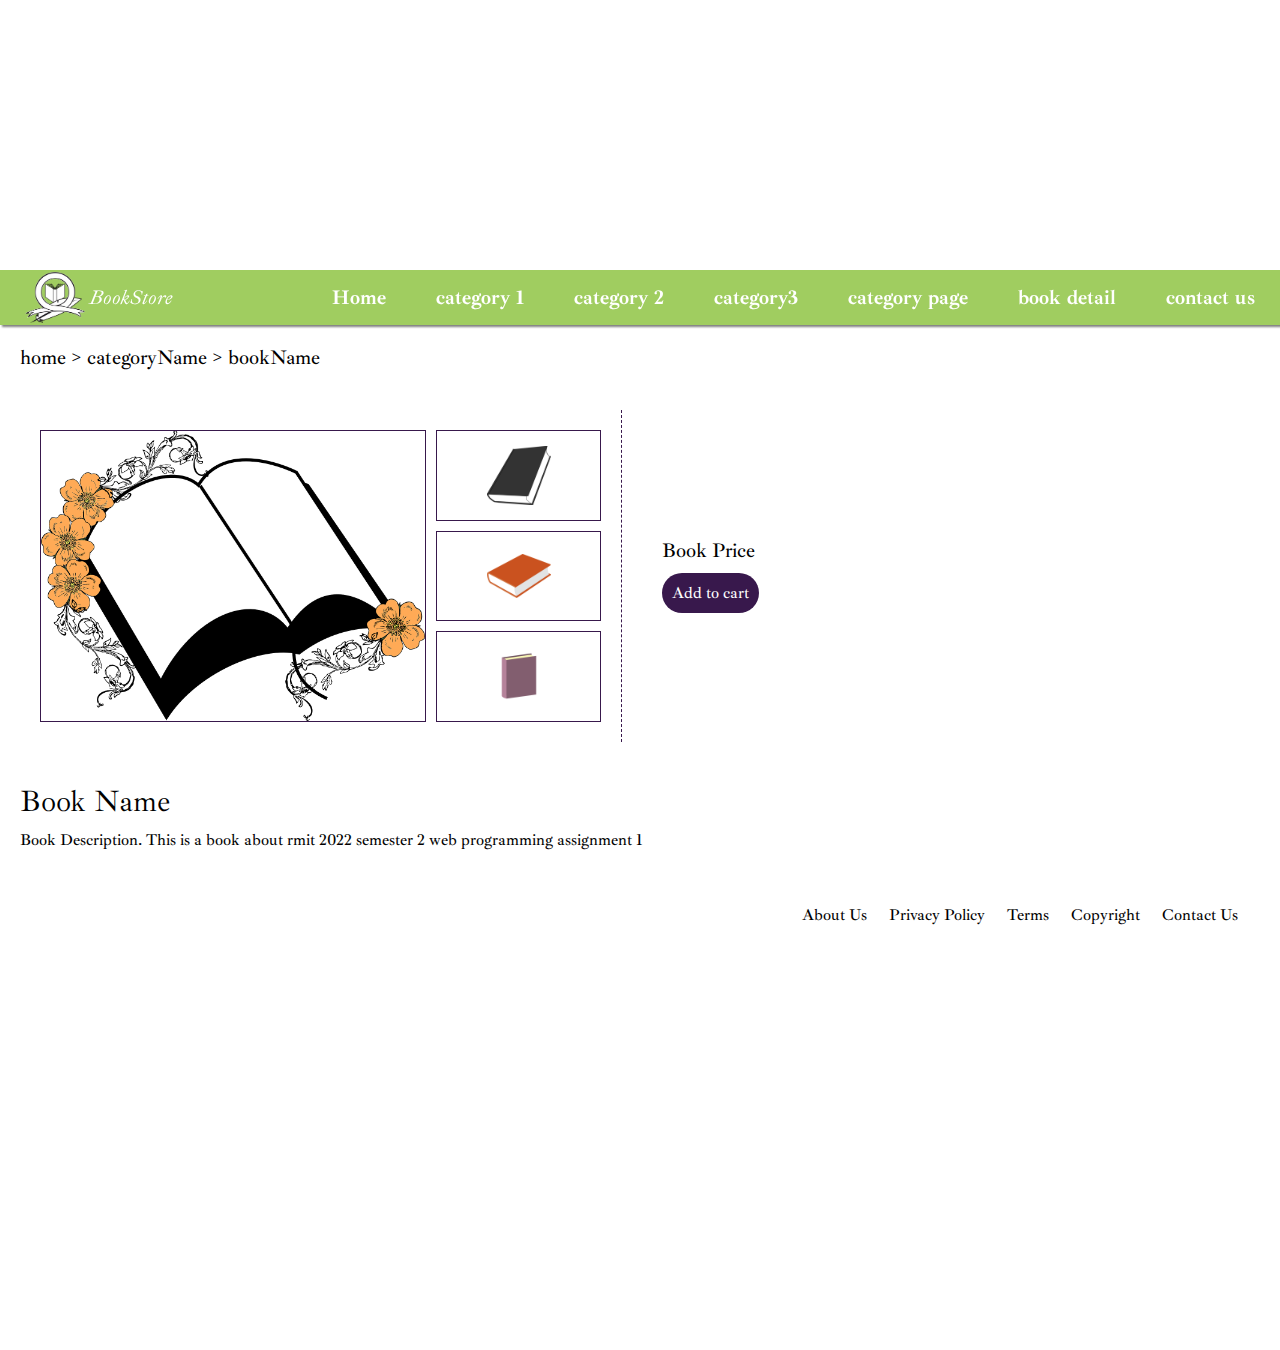
==== html/book.html @ c4f8e21c "bookstore-1" ====
<!DOCTYPE html>
<html lang="en">
<head>
  <meta charset="UTF-8">
  <meta http-equiv="X-UA-Compatible" content="IE=edge">
  <meta name="viewport" content="width=device-width, initial-scale=1.0">
  <title>WebProgramming</title>
  <link rel="stylesheet" href="../css/style.css">
</head>
<body>
  <header>
    <!-- header intro img  -->
    <div class="intro">
      welcome to the BookStore
    </div>
      <!-- header nav -->

    <nav class="nav">
      <h1>
        <a class="nav_homelink" href="../index.html">
          <img src="../img/book-g0aa20adb2_1280.png" alt="move to the homepage">
          <span>
            BookStore
          </span>
          
          <!-- (Clker-Free-Vector-Images,july 2014) -->
        </a>
      </h1>
      <input class="nav_btn"
      type="checkbox" name="nav_btn" id="nav_btn">
      <div class="nav_list">
        <ul>
          <li>
            <a href="../index.html">
              Home
            </a>
          </li>
          <li><a href="../index.html/#category_1">category 1</a></li>
          <li><a href="../index.html/#category_2">category 2</a></li>
          <li><a href="../index.html/#category_3">category3 </a></li>
          <li><a href="./category.html">category page</a></li>
          <li><a href="./book.html">book detail</a></li>
          <li><a href="#">contact us</a></li>
        </ul>
      </div>
      
    </nav>
  </header>
  <main class="book">
    <section class="book_bc">
      <span>
        <span>
          <a href="../index.html">home</a>
          <span>
            >
          </span>
        </span>
        <span>
          <a href="./category.html">
            categoryName
          </a>
          <span>
            >
          </span>
        </span>
      </span>
      <span>
        bookName
      </span>
    </section>
    <!-- book detail  -->
    <section class="book_detail-1">
      <figure class="book_detail-img">
        <div class="book_img-1">
          <img src="../img/floral-g00763af2f_1280.png" alt="book picture opened">
          <!-- (Clker-Free-Vector-Images / 29545 images, July 2014) -->
        </div>
        <div class="book_img-2">
          <img src="../img/book-g4114bfc31_1280.png" alt="book picture black cover">
          <!-- (OpenClipart-Vectors / 27383 images, oct 2013) -->
        </div>
        <div class="book_img-3">
          <img src="../img/author-g588e54ae8_1280.png" alt="book picture orange cover">
          <!-- (OpenClipart-Vectors / 27383 images,oct 2013) -->
        </div>
        <div class="book_img-4">
          <img src="../img/a-book-g132f05724_1280.png" alt="book picture purple cover">
        </div>
      </figure>
      <div class="book_detail-add">
        <div class="book_detail-price">
          Book Price
        </div>
        <div class="book_detail-cart">
          <input
          type="button" value="Add to cart">
        </div>

      </div>

    </section>
    <!-- book description -->
    <section class="book_detail-2">
      <div class="book_detail-name">
        <h2>Book Name</h2>
      </div>
      <div class="book_detail-desc">
        Book Description. This is a book about rmit 2022 semester 2 web programming assignment 1
      </div>
    </section>
  </main>
  <!-- footer  -->
  <footer>
    <table>
      <tr>
        <td>
          <a href="#">
            About Us
          </a></td>
        <td>
          <a href="#">
            Privacy Policy        
          </a>
        </td>
        <td>
          <a href="#">
            Terms   
          </a>
        </td>
        <td>
          <a href="#">
            Copyright
          </a>
        </td>
        <td>
          <a href="./contact">
            Contact Us
          </a>
        </td>
      </tr>
    </table>
  </footer>
</body>
</html>
---- css/style.css ----
/* css links */
@import url(./index.css);
@import url(./category.css);
@import url(./book.css);
@import url(./contact.css);

/* font  */
@font-face {
  font-family: "ibarra_italic";
  src: url(../font/static/IbarraRealNova-Italic.ttf);
}

@font-face {
  font-family: "ibarra";
  font-weight: 200;
  src: url(../font/static/IbarraRealNova-Medium.ttf);
}
@font-face {
  font-family: "ibarra";
  font-weight: 400;
  src: url(../font/static/IbarraRealNova-Regular.ttf);
}
@font-face {
  font-family: "ibarra";
  font-weight: 600;
  src: url(../font/static/IbarraRealNova-SemiBold.ttf);
}
@font-face {
  font-family: "ibarra";
  font-weight: 800;
  src: url(../font/static/IbarraRealNova-Bold.ttf);
}
@font-face {
  font-family: "opensans";
  font-weight: 300;
  src: url(../font/static/OpenSans/OpenSans-Light.ttf);
}
@font-face {
  font-family: "opensans";
  font-weight: 400;
  src: url(../font/static/IbarraRealNova-Medium.ttf);
}
@font-face {
  font-family: "opensans";
  font-weight: 600;
  src: url(../font/static/OpenSans/OpenSans-SemiBold.ttf);
}
@font-face {
  font-family: "opensans";
  font-weight: 700;
  src: url(../font/static/IbarraRealNova-Bold.ttf);
}

/* variables  */

:root {
  --color-main: #A0CD60;
  --color-sub: #00A200;
  --color-dark: #1C646D;
  --color-point: #38184C;
  --color-text: #1F0802;
  --color-lighter: #DC9C86;
  --color-light-bd: #FFE6D6;
  --color-light-bg: #FFF5ED;

  --font-title: 44px;
  --font-subtitle: 32px;
  --font-tag: 26px;
  --font-larger: 20px;
  --font-text: 18px;

  --height-toolbar: 55px;
}


/* reset */

body {
  margin: 0;
  font-family: "opensans";
  min-height: 150vh;
}

h1, h2, h3, h4, h5, h6 {
  font-size: inherit;
  font-weight: normal;
  font-family: "ibarra";
  margin: 0;
}

p {
  margin: 0;
}

strong, em {
  font-weight: inherit;
  font-style: normal;
}

ul, ol {
  margin: 0;
  padding: 0;
  list-style-type: none;
}

dl { margin: 0; }
dd {
  margin: 0;
  display: inline;
}

figure { margin: 0; }

a {
  text-decoration: none;
  color: inherit;
}

th { font-weight: normal; }

address { font-style: inherit; }


/* screen reader only  */
.sr-only {
	position: absolute;
	width: 1px;
	height: 1px;
	padding: 0;
	margin: -1px;
	overflow: hidden;
	clip: rect(0, 0, 0, 0);
	white-space: nowrap;
	border-width: 0;
}
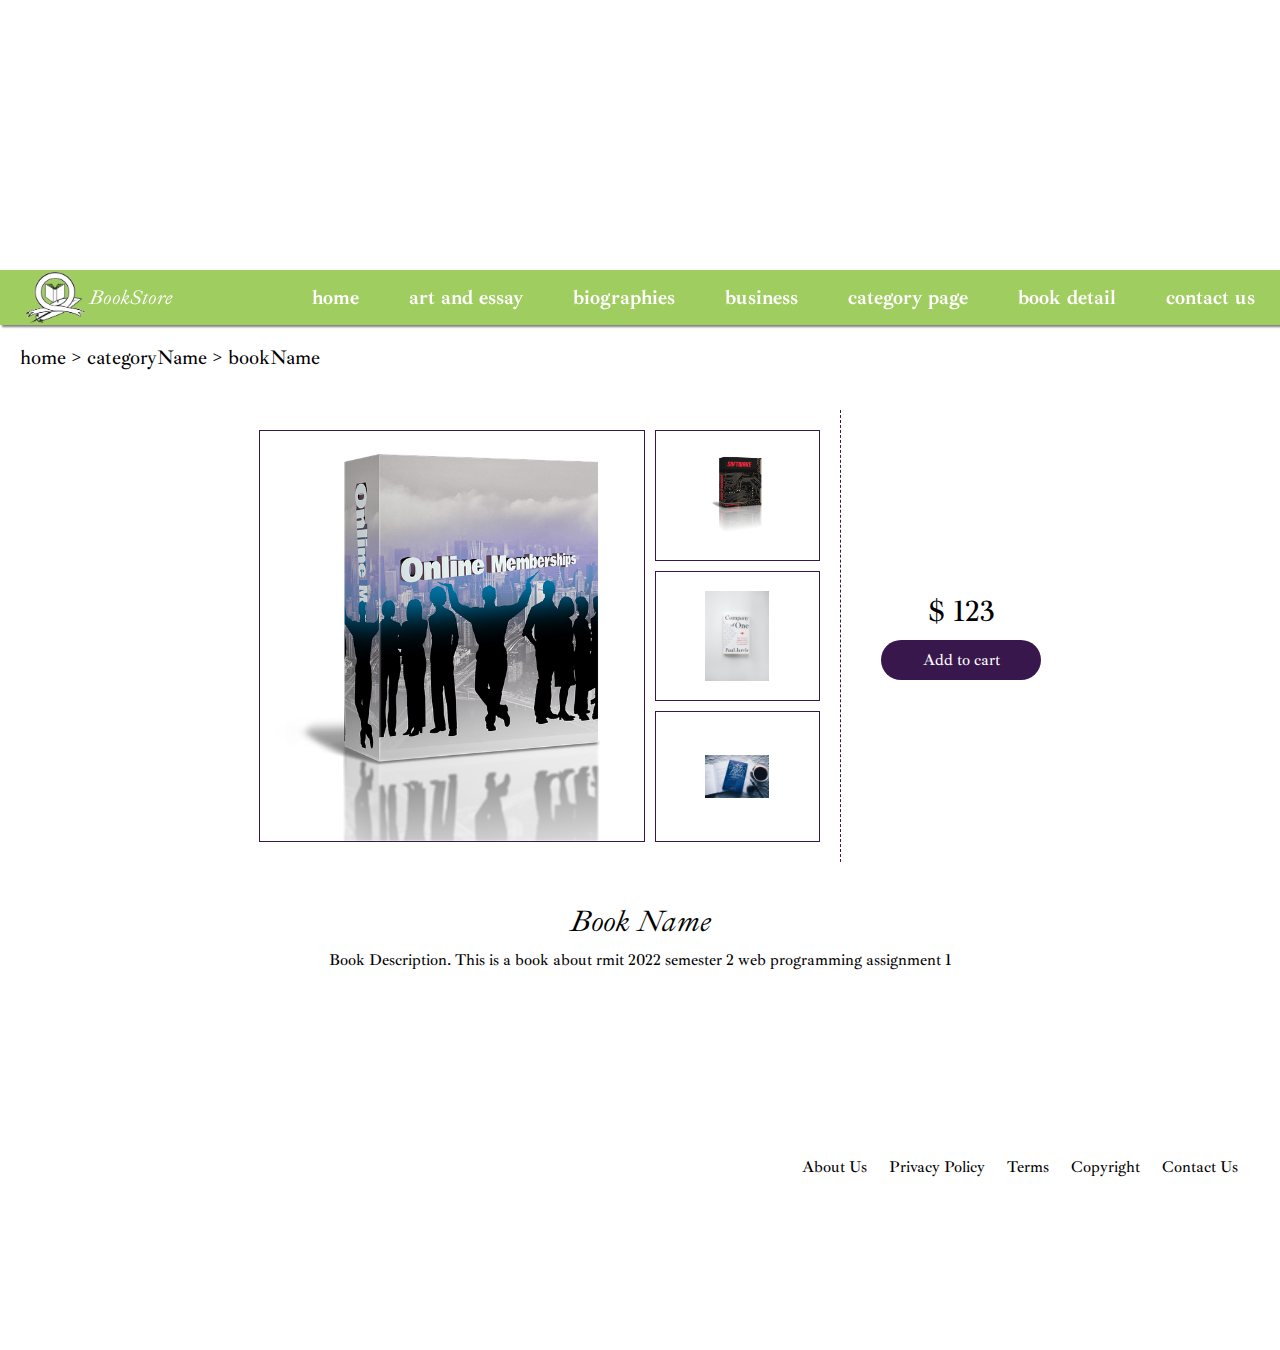
==== commit 5ae8bea9: "Add files via upload" ====
--- a/html/book.html
+++ b/html/book.html
@@ -1,144 +1,144 @@
-<!DOCTYPE html>
-<html lang="en">
-<head>
-  <meta charset="UTF-8">
-  <meta http-equiv="X-UA-Compatible" content="IE=edge">
-  <meta name="viewport" content="width=device-width, initial-scale=1.0">
-  <title>WebProgramming</title>
-  <link rel="stylesheet" href="../css/style.css">
-</head>
-<body>
-  <header>
-    <!-- header intro img  -->
-    <div class="intro">
-      welcome to the BookStore
-    </div>
-      <!-- header nav -->
-
-    <nav class="nav">
-      <h1>
-        <a class="nav_homelink" href="../index.html">
-          <img src="../img/book-g0aa20adb2_1280.png" alt="move to the homepage">
-          <span>
-            BookStore
-          </span>
-          
-          <!-- (Clker-Free-Vector-Images,july 2014) -->
-        </a>
-      </h1>
-      <input class="nav_btn"
-      type="checkbox" name="nav_btn" id="nav_btn">
-      <div class="nav_list">
-        <ul>
-          <li>
-            <a href="../index.html">
-              Home
-            </a>
-          </li>
-          <li><a href="../index.html/#category_1">category 1</a></li>
-          <li><a href="../index.html/#category_2">category 2</a></li>
-          <li><a href="../index.html/#category_3">category3 </a></li>
-          <li><a href="./category.html">category page</a></li>
-          <li><a href="./book.html">book detail</a></li>
-          <li><a href="#">contact us</a></li>
-        </ul>
-      </div>
-      
-    </nav>
-  </header>
-  <main class="book">
-    <section class="book_bc">
-      <span>
-        <span>
-          <a href="../index.html">home</a>
-          <span>
-            >
-          </span>
-        </span>
-        <span>
-          <a href="./category.html">
-            categoryName
-          </a>
-          <span>
-            >
-          </span>
-        </span>
-      </span>
-      <span>
-        bookName
-      </span>
-    </section>
-    <!-- book detail  -->
-    <section class="book_detail-1">
-      <figure class="book_detail-img">
-        <div class="book_img-1">
-          <img src="../img/floral-g00763af2f_1280.png" alt="book picture opened">
-          <!-- (Clker-Free-Vector-Images / 29545 images, July 2014) -->
-        </div>
-        <div class="book_img-2">
-          <img src="../img/book-g4114bfc31_1280.png" alt="book picture black cover">
-          <!-- (OpenClipart-Vectors / 27383 images, oct 2013) -->
-        </div>
-        <div class="book_img-3">
-          <img src="../img/author-g588e54ae8_1280.png" alt="book picture orange cover">
-          <!-- (OpenClipart-Vectors / 27383 images,oct 2013) -->
-        </div>
-        <div class="book_img-4">
-          <img src="../img/a-book-g132f05724_1280.png" alt="book picture purple cover">
-        </div>
-      </figure>
-      <div class="book_detail-add">
-        <div class="book_detail-price">
-          Book Price
-        </div>
-        <div class="book_detail-cart">
-          <input
-          type="button" value="Add to cart">
-        </div>
-
-      </div>
-
-    </section>
-    <!-- book description -->
-    <section class="book_detail-2">
-      <div class="book_detail-name">
-        <h2>Book Name</h2>
-      </div>
-      <div class="book_detail-desc">
-        Book Description. This is a book about rmit 2022 semester 2 web programming assignment 1
-      </div>
-    </section>
-  </main>
-  <!-- footer  -->
-  <footer>
-    <table>
-      <tr>
-        <td>
-          <a href="#">
-            About Us
-          </a></td>
-        <td>
-          <a href="#">
-            Privacy Policy        
-          </a>
-        </td>
-        <td>
-          <a href="#">
-            Terms   
-          </a>
-        </td>
-        <td>
-          <a href="#">
-            Copyright
-          </a>
-        </td>
-        <td>
-          <a href="./contact">
-            Contact Us
-          </a>
-        </td>
-      </tr>
-    </table>
-  </footer>
-</body>
+<!DOCTYPE html>
+<html lang="en">
+<head>
+  <meta charset="UTF-8">
+  <meta http-equiv="X-UA-Compatible" content="IE=edge">
+  <meta name="viewport" content="width=device-width, initial-scale=1.0">
+  <title>WebProgramming</title>
+  <link rel="stylesheet" href="../css/style.css">
+</head>
+<body>
+  <header>
+    <!-- header intro img  -->
+    <div class="intro">
+      welcome to the BookStore
+    </div>
+      <!-- header nav -->
+
+    <nav class="nav">
+      <h1>
+        <a class="nav_homelink" href="../index.html">
+          <img src="../img/book-g0aa20adb2_1280.png" alt="move to the homepage">
+          <span>
+            BookStore
+          </span>
+          
+          <!-- (Clker-Free-Vector-Images,july 2014) -->
+        </a>
+      </h1>
+      <input class="nav_btn"
+      type="checkbox" name="nav_btn" id="nav_btn">
+      <div class="nav_list">
+        <ul>
+          <li>
+            <a href="../index.html">
+              home
+            </a>
+          </li>
+          <li><a href="../index.html#category_1">art and essay</a></li>
+          <li><a href="../index.html#category_2">biographies</a></li>
+          <li><a href="../index.html#category_3">business </a></li>
+          <li><a href="./category.html">category page</a></li>
+          <li><a href="./book.html">book detail</a></li>
+          <li><a href="./contact.html">contact us</a></li>
+        </ul>
+      </div>
+      
+    </nav>
+  </header>
+  <main class="book">
+    <section class="book_bc">
+      <span>
+        <span>
+          <a href="../index.html">home</a>
+          <span>
+            >
+          </span>
+        </span>
+        <span>
+          <a href="./category.html">
+            categoryName
+          </a>
+          <span>
+            >
+          </span>
+        </span>
+      </span>
+      <span>
+        bookName
+      </span>
+    </section>
+    <!-- book detail  -->
+    <section class="book_detail-1">
+      <figure class="book_detail-img">
+        <div class="book_img-1">
+          <img src="../img/13.png" alt="book picture opened">
+          <!-- (Clker-Free-Vector-Images / 29545 images, July 2014) -->
+        </div>
+        <div class="book_img-2">
+          <img src="../img/14.png" alt="book picture black cover">
+          <!-- (OpenClipart-Vectors / 27383 images, oct 2013) -->
+        </div>
+        <div class="book_img-3">
+          <img src="../img/15.jpg" alt="book picture orange cover">
+          <!-- (OpenClipart-Vectors / 27383 images,oct 2013) -->
+        </div>
+        <div class="book_img-4">
+          <img src="../img/16.jpg" alt="book picture purple cover">
+        </div>
+      </figure>
+      <div class="book_detail-add">
+        <div class="book_detail-price">
+          $ 123
+        </div>
+        <div class="book_detail-cart">
+          <input
+          type="button" value="Add to cart">
+        </div>
+
+      </div>
+
+    </section>
+    <!-- book description -->
+    <section class="book_detail-2">
+      <div class="book_detail-name">
+        <h2>Book Name</h2>
+      </div>
+      <div class="book_detail-desc">
+        Book Description. This is a book about rmit 2022 semester 2 web programming assignment 1
+      </div>
+    </section>
+  </main>
+  <!-- footer  -->
+  <footer>
+    <table>
+      <tr>
+        <td>
+          <a href="#">
+            About Us
+          </a></td>
+        <td>
+          <a href="#">
+            Privacy Policy        
+          </a>
+        </td>
+        <td>
+          <a href="#">
+            Terms   
+          </a>
+        </td>
+        <td>
+          <a href="#">
+            Copyright
+          </a>
+        </td>
+        <td>
+          <a href="./contact.html">
+            Contact Us
+          </a>
+        </td>
+      </tr>
+    </table>
+  </footer>
+</body>
 </html>--- a/css/style.css
+++ b/css/style.css
@@ -1,135 +1,201 @@
-/* css links */
-@import url(./index.css);
-@import url(./category.css);
-@import url(./book.css);
-@import url(./contact.css);
-
-/* font  */
-@font-face {
-  font-family: "ibarra_italic";
-  src: url(../font/static/IbarraRealNova-Italic.ttf);
-}
-
-@font-face {
-  font-family: "ibarra";
-  font-weight: 200;
-  src: url(../font/static/IbarraRealNova-Medium.ttf);
-}
-@font-face {
-  font-family: "ibarra";
-  font-weight: 400;
-  src: url(../font/static/IbarraRealNova-Regular.ttf);
-}
-@font-face {
-  font-family: "ibarra";
-  font-weight: 600;
-  src: url(../font/static/IbarraRealNova-SemiBold.ttf);
-}
-@font-face {
-  font-family: "ibarra";
-  font-weight: 800;
-  src: url(../font/static/IbarraRealNova-Bold.ttf);
-}
-@font-face {
-  font-family: "opensans";
-  font-weight: 300;
-  src: url(../font/static/OpenSans/OpenSans-Light.ttf);
-}
-@font-face {
-  font-family: "opensans";
-  font-weight: 400;
-  src: url(../font/static/IbarraRealNova-Medium.ttf);
-}
-@font-face {
-  font-family: "opensans";
-  font-weight: 600;
-  src: url(../font/static/OpenSans/OpenSans-SemiBold.ttf);
-}
-@font-face {
-  font-family: "opensans";
-  font-weight: 700;
-  src: url(../font/static/IbarraRealNova-Bold.ttf);
-}
-
-/* variables  */
-
-:root {
-  --color-main: #A0CD60;
-  --color-sub: #00A200;
-  --color-dark: #1C646D;
-  --color-point: #38184C;
-  --color-text: #1F0802;
-  --color-lighter: #DC9C86;
-  --color-light-bd: #FFE6D6;
-  --color-light-bg: #FFF5ED;
-
-  --font-title: 44px;
-  --font-subtitle: 32px;
-  --font-tag: 26px;
-  --font-larger: 20px;
-  --font-text: 18px;
-
-  --height-toolbar: 55px;
-}
-
-
-/* reset */
-
-body {
-  margin: 0;
-  font-family: "opensans";
-  min-height: 150vh;
-}
-
-h1, h2, h3, h4, h5, h6 {
-  font-size: inherit;
-  font-weight: normal;
-  font-family: "ibarra";
-  margin: 0;
-}
-
-p {
-  margin: 0;
-}
-
-strong, em {
-  font-weight: inherit;
-  font-style: normal;
-}
-
-ul, ol {
-  margin: 0;
-  padding: 0;
-  list-style-type: none;
-}
-
-dl { margin: 0; }
-dd {
-  margin: 0;
-  display: inline;
-}
-
-figure { margin: 0; }
-
-a {
-  text-decoration: none;
-  color: inherit;
-}
-
-th { font-weight: normal; }
-
-address { font-style: inherit; }
-
-
-/* screen reader only  */
-.sr-only {
-	position: absolute;
-	width: 1px;
-	height: 1px;
-	padding: 0;
-	margin: -1px;
-	overflow: hidden;
-	clip: rect(0, 0, 0, 0);
-	white-space: nowrap;
-	border-width: 0;
-}
+/* css links */
+@import url(./index.css);
+@import url(./category.css);
+@import url(./book.css);
+@import url(./contact.css);
+
+/* font  */
+@font-face {
+  font-family: "ibarra_italic";
+  src: url(../font/static/IbarraRealNova-Italic.ttf);
+}
+
+@font-face {
+  font-family: "ibarra";
+  font-weight: 200;
+  src: url(../font/static/IbarraRealNova-Medium.ttf);
+}
+@font-face {
+  font-family: "ibarra";
+  font-weight: 400;
+  src: url(../font/static/IbarraRealNova-Regular.ttf);
+}
+@font-face {
+  font-family: "ibarra";
+  font-weight: 600;
+  src: url(../font/static/IbarraRealNova-SemiBold.ttf);
+}
+@font-face {
+  font-family: "ibarra";
+  font-weight: 800;
+  src: url(../font/static/IbarraRealNova-Bold.ttf);
+}
+@font-face {
+  font-family: "opensans";
+  font-weight: 300;
+  src: url(../font/static/OpenSans/OpenSans-Light.ttf);
+}
+@font-face {
+  font-family: "opensans";
+  font-weight: 400;
+  src: url(../font/static/IbarraRealNova-Medium.ttf);
+}
+@font-face {
+  font-family: "opensans";
+  font-weight: 600;
+  src: url(../font/static/OpenSans/OpenSans-SemiBold.ttf);
+}
+@font-face {
+  font-family: "opensans";
+  font-weight: 700;
+  src: url(../font/static/IbarraRealNova-Bold.ttf);
+}
+
+/* variables  */
+
+:root {
+  --color-main: #A0CD60;
+  --color-sub: #00A200;
+  --color-dark: #1C646D;
+  --color-point: #38184C;
+  --color-text: #1F0802;
+  --color-lighter: #DC9C86;
+  --color-light-bd: #FFE6D6;
+  --color-light-bg: #FFF5ED;
+
+  --font-title: 44px;
+  --font-subtitle: 32px;
+  --font-tag: 26px;
+  --font-larger: 20px;
+  --font-text: 18px;
+
+  --height-toolbar: 55px;
+}
+
+
+/* reset */
+
+body {
+  margin: 0;
+  font-family: "opensans";
+  min-height: 150vh;
+}
+
+h1, h2, h3, h4, h5, h6 {
+  font-size: inherit;
+  font-weight: normal;
+  font-family: "ibarra";
+  margin: 0;
+}
+
+p {
+  margin: 0;
+}
+
+strong, em {
+  font-weight: inherit;
+  font-style: normal;
+}
+
+ul, ol {
+  margin: 0;
+  padding: 0;
+  list-style-type: none;
+}
+
+dl { margin: 0; }
+dd {
+  margin: 0;
+  display: inline;
+}
+
+figure { margin: 0; }
+
+a {
+  text-decoration: none;
+  color: inherit;
+}
+
+th { font-weight: normal; }
+
+address { font-style: inherit; }
+
+
+/* screen reader only  */
+.sr-only {
+	position: absolute;
+	width: 1px;
+	height: 1px;
+	padding: 0;
+	margin: -1px;
+	overflow: hidden;
+	clip: rect(0, 0, 0, 0);
+	white-space: nowrap;
+	border-width: 0;
+}
+
+
+
+/* category */
+h2, h3 {
+  font-family: "ibarra_italic";
+}
+
+.main_cate {
+  width: 1200px;
+  text-align: left;
+  margin: 30px 0 0;
+  text-decoration: underline;
+}
+.main_cate .main_title {
+  padding: 0 20px;
+  font-size: 50px;
+}
+
+.btn_cate_box {
+  text-align: center;
+  margin: 0 auto;
+}
+
+.btn_cate {
+  display: inline-block;
+  margin: 0 auto;
+  text-align: center;
+  padding: 10px 20px;
+  border: 1px solid var(--color-main);
+  border-radius: 20px;
+  font-size: 30px;
+}
+
+
+.btn_cate:hover {
+  background-color: var(--color-main);
+  color: white;
+}
+
+
+/* more - arrow */
+
+.more_book_box {
+  display: flex;
+  justify-content: center;
+  align-items: center;
+  column-gap: 15px;
+  margin: 30px auto;
+  max-width: 250px;
+  padding: 10px 20px;
+  border: 1px solid transparent;
+  font-size: 22px;
+}
+
+.more_book_box span { display: inherit; }
+
+.more_book_box:hover {
+  border: 1px solid var(--color-main);
+}
+
+
+
+html {
+  scroll-behavior: smooth;
+}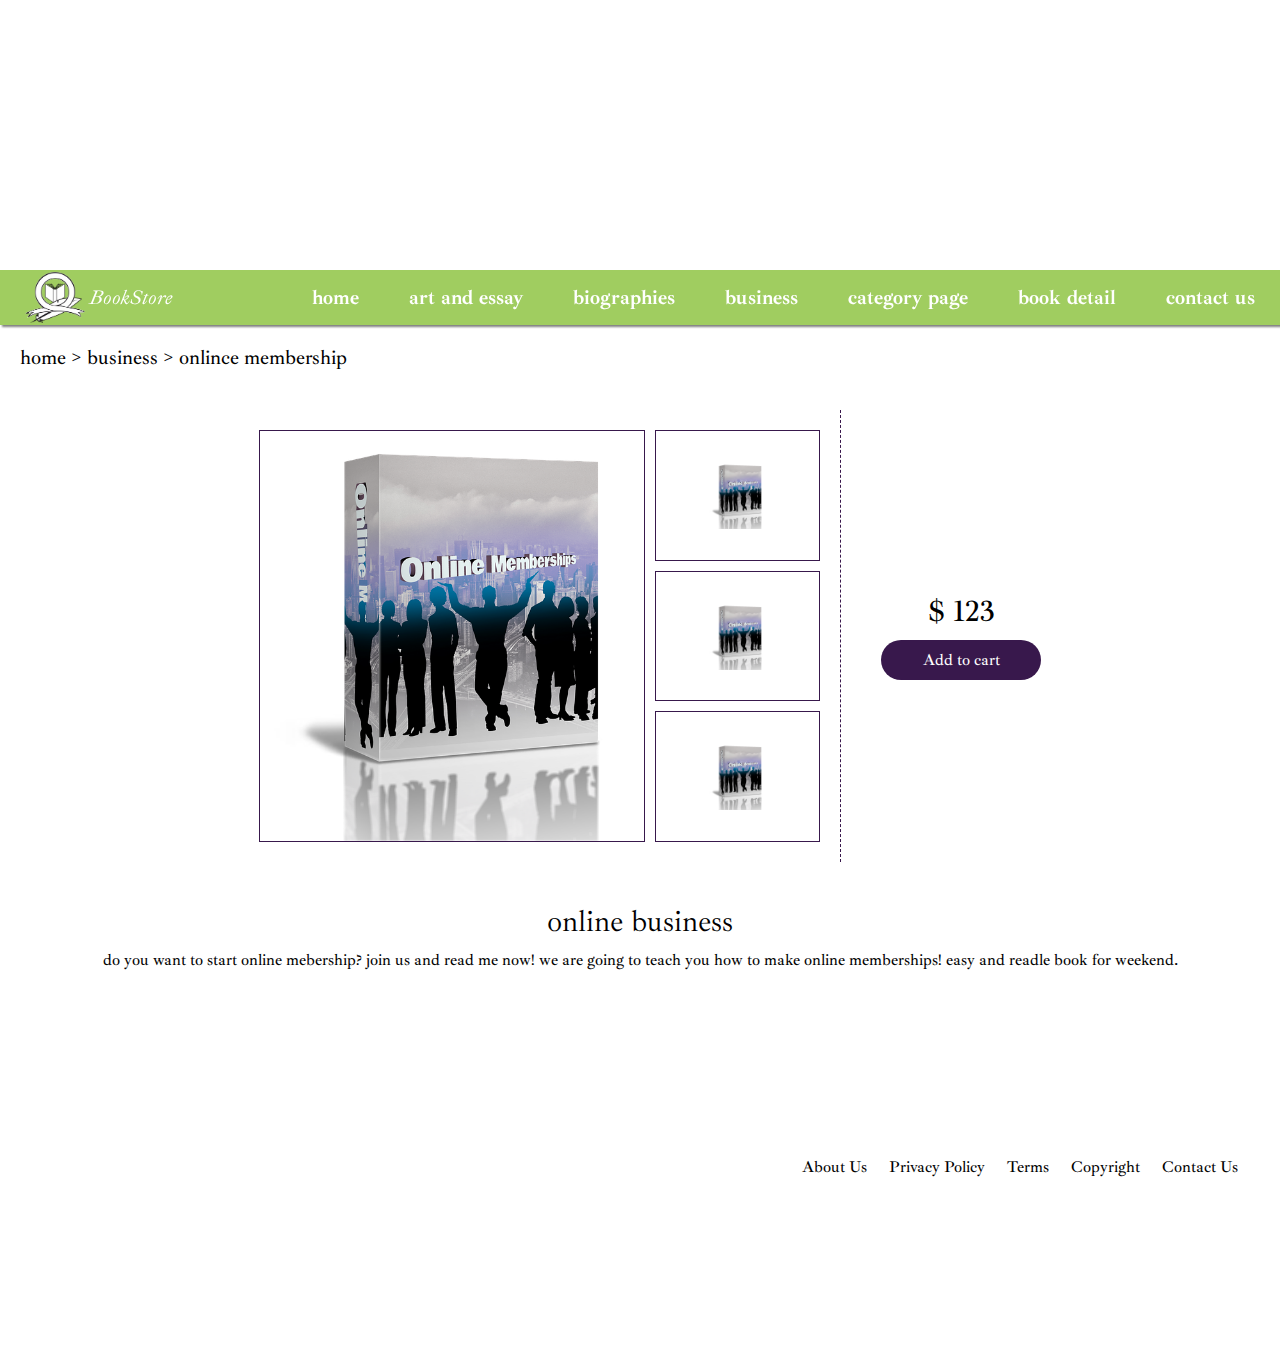
==== commit 36b0e933: "Add files via upload" ====
--- a/html/book.html
+++ b/html/book.html
@@ -57,7 +57,7 @@
         </span>
         <span>
           <a href="./category.html">
-            categoryName
+            business
           </a>
           <span>
             >
@@ -65,26 +65,26 @@
         </span>
       </span>
       <span>
-        bookName
+        onlince membership
       </span>
     </section>
     <!-- book detail  -->
     <section class="book_detail-1">
       <figure class="book_detail-img">
         <div class="book_img-1">
-          <img src="../img/13.png" alt="book picture opened">
+          <img src="../img/13.png" alt="online business book picture">
           <!-- (Clker-Free-Vector-Images / 29545 images, July 2014) -->
         </div>
         <div class="book_img-2">
-          <img src="../img/14.png" alt="book picture black cover">
+          <img src="../img/13.png" alt="online business book picture">
           <!-- (OpenClipart-Vectors / 27383 images, oct 2013) -->
         </div>
         <div class="book_img-3">
-          <img src="../img/15.jpg" alt="book picture orange cover">
+          <img src="../img/13.png" alt="online business book picture">
           <!-- (OpenClipart-Vectors / 27383 images,oct 2013) -->
         </div>
         <div class="book_img-4">
-          <img src="../img/16.jpg" alt="book picture purple cover">
+          <img src="../img/13.png" alt="onlince business book picture">
         </div>
       </figure>
       <div class="book_detail-add">
@@ -102,10 +102,10 @@
     <!-- book description -->
     <section class="book_detail-2">
       <div class="book_detail-name">
-        <h2>Book Name</h2>
+        <h2>online business</h2>
       </div>
       <div class="book_detail-desc">
-        Book Description. This is a book about rmit 2022 semester 2 web programming assignment 1
+        do you want to start online mebership? join us and read me now! we are going to teach you how to make online memberships! easy and readle book for weekend.
       </div>
     </section>
   </main>
--- a/css/style.css
+++ b/css/style.css
@@ -136,42 +136,6 @@
 
 
 
-/* category */
-h2, h3 {
-  font-family: "ibarra_italic";
-}
-
-.main_cate {
-  width: 1200px;
-  text-align: left;
-  margin: 30px 0 0;
-  text-decoration: underline;
-}
-.main_cate .main_title {
-  padding: 0 20px;
-  font-size: 50px;
-}
-
-.btn_cate_box {
-  text-align: center;
-  margin: 0 auto;
-}
-
-.btn_cate {
-  display: inline-block;
-  margin: 0 auto;
-  text-align: center;
-  padding: 10px 20px;
-  border: 1px solid var(--color-main);
-  border-radius: 20px;
-  font-size: 30px;
-}
-
-
-.btn_cate:hover {
-  background-color: var(--color-main);
-  color: white;
-}
 
 
 /* more - arrow */
